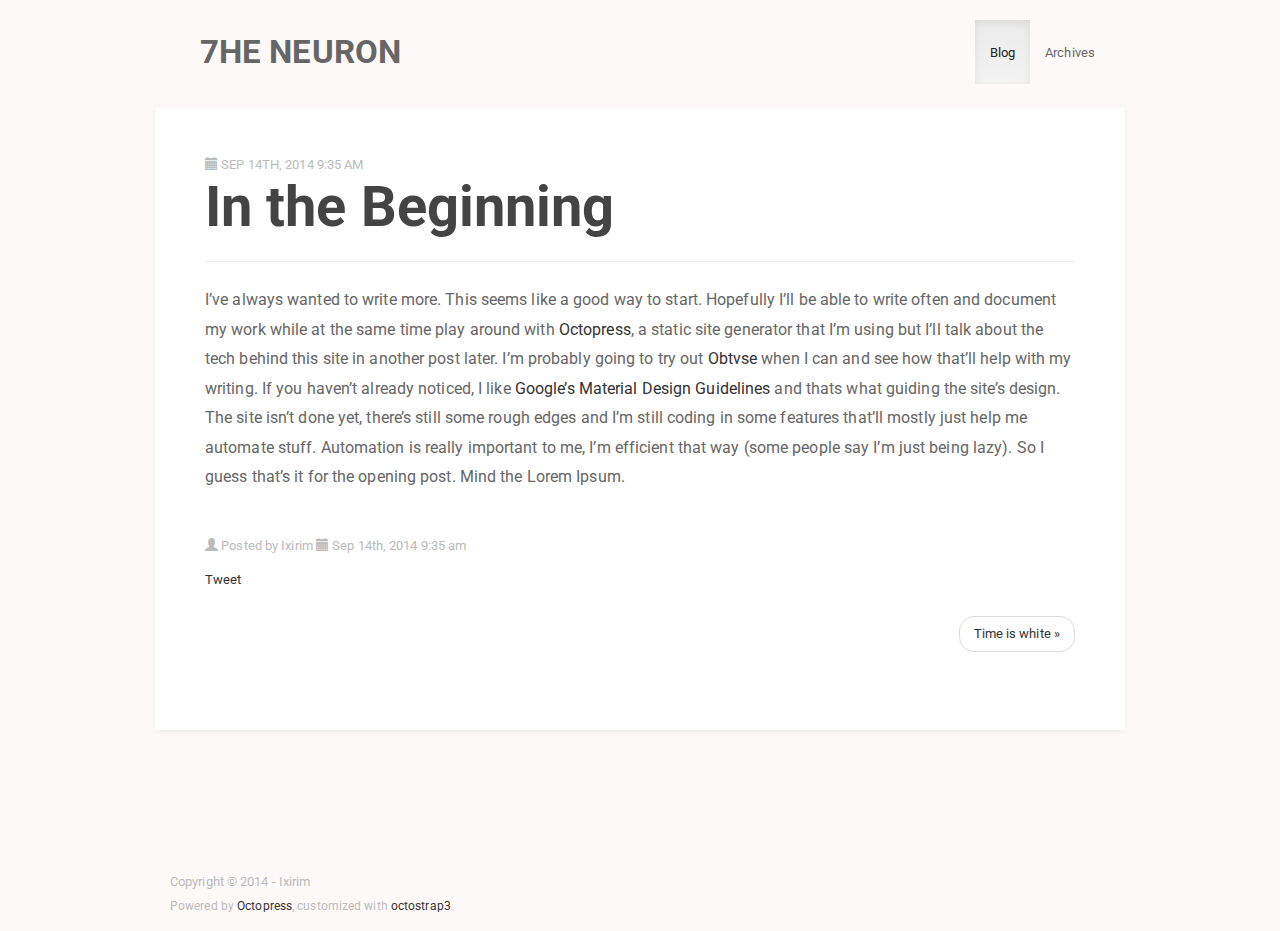
==== blog/2014/09/14/in-the-beginning/index.html @ c666ea30 "Site updated at 2014-09-15 15:05:11 UTC" ====
<!DOCTYPE html>
<html class="no-js" lang="en">
<head>
  <meta charset="utf-8">
  <title>In the Beginning - 7HE NEURON</title>
  <meta name="author" content="Ixirim">

  
  

  <!-- http://t.co/dKP3o1e -->
  <meta name="HandheldFriendly" content="True">
  <meta name="MobileOptimized" content="320">
  <meta name="viewport" content="width=device-width, initial-scale=1">

  
  <link rel="canonical" href="http://Ixirim.github.io/blog/2014/09/14/in-the-beginning">
  <link href="/favicon.png" type="image/png" rel="icon">
  <link href="/atom.xml" rel="alternate" title="7HE NEURON" type="application/atom+xml">

  <!-- http://opengraphprotocol.org/ -->
  <meta name="twitter:card" content="summary_large_image">
  <meta property="og:type" content="website">
  <meta property="og:url" content="http://Ixirim.github.io/blog/2014/09/14/in-the-beginning">
  <meta property="og:title" content="In the Beginning - 7HE NEURON">
  

  <script src="/javascripts/libs/jquery/jquery-2.0.3.min.js"></script>

<link href="/assets/bootstrap/dist/css/bootstrap.min.css" rel="stylesheet" type="text/css">
<link href="/assets/bootstrap/dist/css/bootstrap-theme.min.css" rel="stylesheet" type="text/css">

  
  <link href="/stylesheets/screen.css" media="screen, projection" rel="stylesheet" type="text/css">
  <link href="/stylesheets/custom.css" media="screen, projection" rel="stylesheet" type="text/css">

  

</head>

  <body   >
    <div id="wrap">
      <header role="banner">
        <nav class="navbar navbar-default" role="navigation">
    <div class="container">
        <div class="navbar-header">
            <button type="button" class="navbar-toggle" data-toggle="collapse" data-target=".navbar-collapse">
                <span class="icon-bar"></span>
                <span class="icon-bar"></span>
                <span class="icon-bar"></span>
            </button>
            <a class="navbar-brand" href="/">7HE NEURON</a>
        </div>

        <div class="navbar-collapse collapse">
            <ul class="nav navbar-nav navbar-right">
                <li class="active">
                    <a rel="index" href="/">Blog</a>
                </li>
                <li >
                    <a href="/blog/archives">Archives</a>
                </li>
            </ul>
        </div>
    </div>
</nav>


      </header>
      <div id="main" class="container">
        <div id="content">
          <div class="row">
  <div class="page-content col-md-12" itemscope itemtype="http://schema.org/Blog">
    <meta itemprop="name" content="7HE NEURON" />
    
    <meta itemprop="url" content="http://Ixirim.github.io" />
    <article class="hentry" role="article" itemprop="blogPost" itemscope itemtype="http://schema.org/BlogPosting">
      
  <header class="page-header">
    
      <p class="meta text-muted text-uppercase">
        












<span class="glyphicon glyphicon-calendar"></span> <time datetime="2014-09-14T09:35:42+08:00"  data-updated="true" itemprop="datePublished dateCreated"><time class='entry-date' datetime='2014-09-14T09:35:42+08:00'><span class='date'><span class='date-month'>Sep</span> <span class='date-day'>14</span><span class='date-suffix'>th</span>, <span class='date-year'>2014</span></span> <span class='time'>9:35 am</span></time></time>
        
      </p>
    
    
    <h1 class="entry-title" itemprop="name headline">
        In the Beginning
        
    </h1>
    
  </header>


<div class="entry-content clearfix" itemprop="articleBody description"><p>I&rsquo;ve always wanted to write more. This seems like a good way to start. Hopefully I&rsquo;ll be able to write often and document my work while at the same time play around with <a href="http://octopress.org/">Octopress</a>, a static site generator that I&rsquo;m using but I&rsquo;ll talk about the tech behind this site in another post later. I&rsquo;m probably going to try out <a href="https://github.com/natew/obtvse2">Obtvse</a> when I can and see how that&rsquo;ll help with my writing. If you haven&rsquo;t already noticed, I  like <a href="https://www.google.com/design/">Google&rsquo;s Material Design Guidelines</a> and thats what guiding the site&rsquo;s design. The site isn&rsquo;t done yet, there&rsquo;s still some rough edges and I&rsquo;m still coding in some features that&rsquo;ll mostly just help me automate stuff. Automation is really important to me, I&rsquo;m efficient that way (some people say I&rsquo;m just being lazy). So I guess that&rsquo;s it for the opening post. Mind the Lorem Ipsum.</p>
</div>


      <footer>
        <p class="meta text-muted">
          
  

<span class="glyphicon glyphicon-user"></span> <span class="byline author vcard" itemprop="author" itemscope itemtype="http://schema.org/Person">Posted by <span class="fn" itemprop="name">Ixirim</span></span>

          












<span class="glyphicon glyphicon-calendar"></span> <time datetime="2014-09-14T09:35:42+08:00"  data-updated="true" itemprop="datePublished dateCreated"><time class='entry-date' datetime='2014-09-14T09:35:42+08:00'><span class='date'><span class='date-month'>Sep</span> <span class='date-day'>14</span><span class='date-suffix'>th</span>, <span class='date-year'>2014</span></span> <span class='time'>9:35 am</span></time></time>
          


        </p>
        
          <div class="sharing">
  
  <a href="//twitter.com/share" class="twitter-share-button" data-url="http://Ixirim.github.io/blog/2014/09/14/in-the-beginning/" data-via="" data-counturl="http://Ixirim.github.io/blog/2014/09/14/in-the-beginning/" >Tweet</a>
  
  
  
</div>

        
        
          <ul class="meta text-muted pager">
            
            
            <li class="next"><a href="/blog/2014/09/15/time-is-white/" title="Next Post: Time is white">Time is white &raquo;</a></li>
            
          </ul>
        
      </footer>
    </article>
    
  </div>

</div>

        </div>
      </div>
    </div>
    <footer role="contentinfo"><div class="container">
    <p class="text-muted credits">
  Copyright &copy; 2014 - Ixirim<br>
  <small>
      <span class="credit">Powered by <a href="http://octopress.org">Octopress</a></span>,
      <span class="credit">customized with <a href="https://github.com/kAworu/octostrap3">octostrap3</a></span>.
  </small>
</p>

</div>
</footer>
    







  <script type="text/javascript">
    (function(){
      var twitterWidgets = document.createElement('script');
      twitterWidgets.type = 'text/javascript';
      twitterWidgets.async = true;
      twitterWidgets.src = '//platform.twitter.com/widgets.js';
      document.getElementsByTagName('head')[0].appendChild(twitterWidgets);
    })();
  </script>


<script src="/assets/bootstrap/dist/js/bootstrap.min.js"></script>
<script src="/javascripts/modernizr-2.0.js"></script>


  </body>
</html>
---- stylesheets/screen.css ----
h1,h2,h3{margin-top:32px;margin-bottom:12px}h1,h2,h3{font-weight:bold}.entry-content{font-size:14px}@media only screen and (min-width: 768px){.entry-content{font-size:16px}}q{font-style:italic}q:before{content:"\201C"}q:after{content:"\201D"}.flex-content,article img,article video,article .flash-video{max-width:100%;height:auto}.basic-alignment.left,article img.left,article video.left,article .left.flash-video{float:left;margin-right:1.5em}.basic-alignment.right,article img.right,article video.right,article .right.flash-video{float:right;margin-left:1.5em}.basic-alignment.center,article img.center,article video.center,article .center.flash-video{display:block;margin:0 auto 1.5em}.basic-alignment.left,article img.left,article video.left,article .left.flash-video,.basic-alignment.right,article img.right,article video.right,article .right.flash-video{margin-bottom:.8em}.text-uppercase{text-transform:uppercase}.page-content{margin-bottom:42px}.sans,html .gist .gist-file .gist-meta{font-family:"PT Sans","Helvetica Neue",Arial,sans-serif}.serif{font-family:"PT Serif",Georgia,Times,"Times New Roman",serif}.mono{font-family:Menlo,Monaco,"Andale Mono","lucida console","Courier New",monospace}header[role=banner] .navbar li img{height:18px}header[role=banner] .navbar a.subscribe-rss,header[role=banner] .navbar a.subscribe-email{padding-top:0.9em;padding-bottom:0.9em}article img:not(.no-border){-webkit-border-radius:0.3em;-moz-border-radius:0.3em;-ms-border-radius:0.3em;-o-border-radius:0.3em;border-radius:0.3em;-webkit-box-shadow:rgba(0,0,0,0.15) 0 1px 4px;-moz-box-shadow:rgba(0,0,0,0.15) 0 1px 4px;box-shadow:rgba(0,0,0,0.15) 0 1px 4px;-webkit-box-sizing:border-box;-moz-box-sizing:border-box;box-sizing:border-box;border:#fff 0.5em solid}article video,article .flash-video{margin:0 auto 1.5em}article video{display:block;width:100%}article .flash-video>div{position:relative;display:block;padding-bottom:56.25%;padding-top:1px;height:0;overflow:hidden}article .flash-video>div iframe,article .flash-video>div object,article .flash-video>div embed{position:absolute;top:0;left:0;width:100%;height:100%}article>footer{padding-bottom:1em;margin-top:2em}article>footer p.meta{margin-bottom:.8em;clear:both}.separator{content:"\2022 ";padding:0 .4em 0 .2em;display:inline-block}.page-header p.meta{margin-bottom:0}.page-header .entry-title{margin-top:0}.pager{margin-top:42px}.meta.pager{margin-top:24px}#archive #content>div,#archive #content>div>article{padding-top:0}#blog-archives article{margin-top:inherit;margin-bottom:inherit;padding:1em 0 1em;position:relative}#blog-archives article:last-child{background:none}#blog-archives h1{margin-bottom:.3em}#blog-archives h2{border:none;display:none}#blog-archives h1 a{font-weight:normal;display:inline-block}#blog-archives .entry-content{display:none}#blog-archives time .month,#blog-archives time .day{display:inline-block}#blog-archives time .month{text-transform:uppercase}@media only screen and (min-width: 768px){#blog-archives article{margin-left:7em}#blog-archives h2{float:left;margin-top:1.8em;font-weight:normal;display:inline-block;position:relative}#blog-archives .year{display:none}#blog-archives article{padding-bottom:.7em}#blog-archives a.category{line-height:1.1em}}#content>.category article{margin-left:0;padding-left:6.8em}#content>.category .year{display:inline}.gist-file table.highlight{width:100%}.highlight{-webkit-border-radius:5px;-moz-border-radius:5px;-ms-border-radius:5px;-o-border-radius:5px;border-radius:5px}.highlight table td.code{width:100%}figcaption+.highlight{-moz-border-radius-topleft:0;-webkit-border-top-left-radius:0;border-top-left-radius:0;-moz-border-radius-topright:0;-webkit-border-top-right-radius:0;border-top-right-radius:0}.highlight .line-numbers,.gist-file .line-numbers{text-align:right;font-size:13px;line-height:1.45em;background:#fff url('/images/noise.png?1410657606') top left !important;border-right:1px solid #ebe4ce !important;-webkit-box-shadow:#fff -1px 0 inset;-moz-box-shadow:#fff -1px 0 inset;box-shadow:#fff -1px 0 inset;text-shadow:#f1ecdc 0 -1px;padding:1em .8em .8em .8em !important;-webkit-border-radius:0;-moz-border-radius:0;-ms-border-radius:0;-o-border-radius:0;border-radius:0}.highlight .line-numbers span,.gist-file .line-numbers span{color:#93a1a1 !important}figure.code,.gist,pre{-webkit-box-shadow:rgba(0,0,0,0.06) 0 0 10px;-moz-box-shadow:rgba(0,0,0,0.06) 0 0 10px;box-shadow:rgba(0,0,0,0.06) 0 0 10px}figure.code .highlight pre,.gist .highlight pre,pre .highlight pre{-webkit-box-shadow:none;-moz-box-shadow:none;box-shadow:none}.gist .highlight *::-moz-selection,figure.code .highlight *::-moz-selection{background:#c7c7c7;color:inherit;text-shadow:#839496 0 1px}.gist .highlight *::-webkit-selection,figure.code .highlight *::-webkit-selection{background:#c7c7c7;color:inherit;text-shadow:#839496 0 1px}.gist .highlight *::selection,figure.code .highlight *::selection{background:#c7c7c7;color:inherit;text-shadow:#839496 0 1px}html .gist .gist-file{margin-bottom:0;position:relative;border:none;padding-top:2.5em !important}html .gist .gist-file .highlight{margin-bottom:0}html .gist .gist-file .gist-syntax{background:none !important}html .gist .gist-file .gist-syntax .gist-highlight{background:#fcfcfc !important}html .gist .gist-file .gist-syntax .highlight pre{padding:0}html .gist .gist-file .gist-meta{padding:.6em 0.8em;color:#93a1a1;font-size:.7em !important;background:transparent;line-height:1.5em}html .gist .gist-file .gist-meta a{color:#75878b !important;text-decoration:none}html .gist .gist-file .gist-meta a:hover{text-decoration:underline}html .gist .gist-file .gist-meta a:hover{color:#586e75 !important}html .gist .gist-file .gist-meta a[href*='#file']{top:0.75em;left:0.5em;position:absolute;color:#474747 !important}html .gist .gist-file .gist-meta a[href*='#file']:hover{color:#1863a1 !important}html .gist .gist-file .gist-meta a[href*=raw]{top:0.75em;position:absolute;right:.8em;text-decoration:none;z-index:1;font-size:13px;padding-left:3em}html .gist .gist-file .gist-meta a[href*=raw]:hover{text-decoration:underline}.pre-code,html .gist .gist-file .gist-syntax .highlight pre,.highlight code{white-space:pre;font-family:Menlo,Monaco,"Andale Mono","lucida console","Courier New",monospace !important;overflow:scroll;overflow-y:hidden;display:block;padding:.8em;overflow-x:auto;line-height:1.45em;background:#fcfcfc url('/images/noise.png?1410657606') top left !important;color:#586e75 !important}.pre-code span,html .gist .gist-file .gist-syntax .highlight pre span,.highlight code span{color:#586e75 !important}.pre-code span,html .gist .gist-file .gist-syntax .highlight pre span,.highlight code span{font-style:normal !important;font-weight:normal !important}.pre-code .c,html .gist .gist-file .gist-syntax .highlight pre .c,.highlight code .c{color:#93a1a1 !important;font-style:italic !important}.pre-code .cm,html .gist .gist-file .gist-syntax .highlight pre .cm,.highlight code .cm{color:#93a1a1 !important;font-style:italic !important}.pre-code .cp,html .gist .gist-file .gist-syntax .highlight pre .cp,.highlight code .cp{color:#93a1a1 !important;font-style:italic !important}.pre-code .c1,html .gist .gist-file .gist-syntax .highlight pre .c1,.highlight code .c1{color:#93a1a1 !important;font-style:italic !important}.pre-code .cs,html .gist .gist-file .gist-syntax .highlight pre .cs,.highlight code .cs{color:#93a1a1 !important;font-weight:bold !important;font-style:italic !important}.pre-code .err,html .gist .gist-file .gist-syntax .highlight pre .err,.highlight code .err{color:#dc322f !important;background:none !important}.pre-code .k,html .gist .gist-file .gist-syntax .highlight pre .k,.highlight code .k{color:#cb4b16 !important}.pre-code .o,html .gist .gist-file .gist-syntax .highlight pre .o,.highlight code .o{color:#586e75 !important;font-weight:bold !important}.pre-code .p,html .gist .gist-file .gist-syntax .highlight pre .p,.highlight code .p{color:#586e75 !important}.pre-code .ow,html .gist .gist-file .gist-syntax .highlight pre .ow,.highlight code .ow{color:#2aa198 !important;font-weight:bold !important}.pre-code .gd,html .gist .gist-file .gist-syntax .highlight pre .gd,.highlight code .gd{color:#586e75 !important;background-color:#f4c9c8 !important;display:inline-block}.pre-code .gd .x,html .gist .gist-file .gist-syntax .highlight pre .gd .x,.highlight code .gd .x{color:#586e75 !important;background-color:#f0b5b4 !important;display:inline-block}.pre-code .ge,html .gist .gist-file .gist-syntax .highlight pre .ge,.highlight code .ge{color:#586e75 !important;font-style:italic !important}.pre-code .gh,html .gist .gist-file .gist-syntax .highlight pre .gh,.highlight code .gh{color:#93a1a1 !important}.pre-code .gi,html .gist .gist-file .gist-syntax .highlight pre .gi,.highlight code .gi{color:#586e75 !important;background-color:#e4e8c9 !important;display:inline-block}.pre-code .gi .x,html .gist .gist-file .gist-syntax .highlight pre .gi .x,.highlight code .gi .x{color:#586e75 !important;background-color:#ccd497 !important;display:inline-block}.pre-code .gs,html .gist .gist-file .gist-syntax .highlight pre .gs,.highlight code .gs{color:#586e75 !important;font-weight:bold !important}.pre-code .gu,html .gist .gist-file .gist-syntax .highlight pre .gu,.highlight code .gu{color:#6c71c4 !important}.pre-code .kc,html .gist .gist-file .gist-syntax .highlight pre .kc,.highlight code .kc{color:#859900 !important;font-weight:bold !important}.pre-code .kd,html .gist .gist-file .gist-syntax .highlight pre .kd,.highlight code .kd{color:#268bd2 !important}.pre-code .kp,html .gist .gist-file .gist-syntax .highlight pre .kp,.highlight code .kp{color:#cb4b16 !important;font-weight:bold !important}.pre-code .kr,html .gist .gist-file .gist-syntax .highlight pre .kr,.highlight code .kr{color:#d33682 !important;font-weight:bold !important}.pre-code .kt,html .gist .gist-file .gist-syntax .highlight pre .kt,.highlight code .kt{color:#2aa198 !important}.pre-code .n,html .gist .gist-file .gist-syntax .highlight pre .n,.highlight code .n{color:#268bd2 !important}.pre-code .na,html .gist .gist-file .gist-syntax .highlight pre .na,.highlight code .na{color:#268bd2 !important}.pre-code .nb,html .gist .gist-file .gist-syntax .highlight pre .nb,.highlight code .nb{color:#859900 !important}.pre-code .nc,html .gist .gist-file .gist-syntax .highlight pre .nc,.highlight code .nc{color:#d33682 !important}.pre-code .no,html .gist .gist-file .gist-syntax .highlight pre .no,.highlight code .no{color:#b58900 !important}.pre-code .nl,html .gist .gist-file .gist-syntax .highlight pre .nl,.highlight code .nl{color:#859900 !important}.pre-code .ne,html .gist .gist-file .gist-syntax .highlight pre .ne,.highlight code .ne{color:#268bd2 !important;font-weight:bold !important}.pre-code .nf,html .gist .gist-file .gist-syntax .highlight pre .nf,.highlight code .nf{color:#268bd2 !important;font-weight:bold !important}.pre-code .nn,html .gist .gist-file .gist-syntax .highlight pre .nn,.highlight code .nn{color:#b58900 !important}.pre-code .nt,html .gist .gist-file .gist-syntax .highlight pre .nt,.highlight code .nt{color:#268bd2 !important;font-weight:bold !important}.pre-code .nx,html .gist .gist-file .gist-syntax .highlight pre .nx,.highlight code .nx{color:#b58900 !important}.pre-code .vg,html .gist .gist-file .gist-syntax .highlight pre .vg,.highlight code .vg{color:#268bd2 !important}.pre-code .vi,html .gist .gist-file .gist-syntax .highlight pre .vi,.highlight code .vi{color:#268bd2 !important}.pre-code .nv,html .gist .gist-file .gist-syntax .highlight pre .nv,.highlight code .nv{color:#268bd2 !important}.pre-code .mf,html .gist .gist-file .gist-syntax .highlight pre .mf,.highlight code .mf{color:#2aa198 !important}.pre-code .m,html .gist .gist-file .gist-syntax .highlight pre .m,.highlight code .m{color:#2aa198 !important}.pre-code .mh,html .gist .gist-file .gist-syntax .highlight pre .mh,.highlight code .mh{color:#2aa198 !important}.pre-code .mi,html .gist .gist-file .gist-syntax .highlight pre .mi,.highlight code .mi{color:#2aa198 !important}.pre-code .s,html .gist .gist-file .gist-syntax .highlight pre .s,.highlight code .s{color:#2aa198 !important}.pre-code .sd,html .gist .gist-file .gist-syntax .highlight pre .sd,.highlight code .sd{color:#2aa198 !important}.pre-code .s2,html .gist .gist-file .gist-syntax .highlight pre .s2,.highlight code .s2{color:#2aa198 !important}.pre-code .se,html .gist .gist-file .gist-syntax .highlight pre .se,.highlight code .se{color:#dc322f !important}.pre-code .si,html .gist .gist-file .gist-syntax .highlight pre .si,.highlight code .si{color:#268bd2 !important}.pre-code .sr,html .gist .gist-file .gist-syntax .highlight pre .sr,.highlight code .sr{color:#2aa198 !important}.pre-code .s1,html .gist .gist-file .gist-syntax .highlight pre .s1,.highlight code .s1{color:#2aa198 !important}.pre-code div .gd,html .gist .gist-file .gist-syntax .highlight pre div .gd,.highlight code div .gd,.pre-code div .gd .x,html .gist .gist-file .gist-syntax .highlight pre div .gd .x,.highlight code div .gd .x,.pre-code div .gi,html .gist .gist-file .gist-syntax .highlight pre div .gi,.highlight code div .gi,.pre-code div .gi .x,html .gist .gist-file .gist-syntax .highlight pre div .gi .x,.highlight code div .gi .x{display:inline-block;width:100%}.highlight,.gist-highlight{margin-bottom:1.8em;background:#fcfcfc url('/images/noise.png?1410657606') top left;overflow-y:hidden;overflow-x:auto}.highlight pre,.gist-highlight pre{background:none;-webkit-border-radius:0px;-moz-border-radius:0px;-ms-border-radius:0px;-o-border-radius:0px;border-radius:0px;border:none;padding:0;margin-bottom:0}pre::-webkit-scrollbar,.highlight::-webkit-scrollbar,.gist-highlight::-webkit-scrollbar{height:.5em;background:rgba(0,0,0,0.15)}pre::-webkit-scrollbar-thumb:horizontal,.highlight::-webkit-scrollbar-thumb:horizontal,.gist-highlight::-webkit-scrollbar-thumb:horizontal{background:rgba(0,0,0,0.15);-webkit-border-radius:4px;border-radius:4px}.highlight code{background:#000}figure.code,.gist{background:none;padding:0;margin-bottom:1.5em}figure.code pre,.gist pre{margin-bottom:0}figure.code figcaption,.gist figcaption{position:relative}figure.code .highlight,.gist .highlight{margin-bottom:0}.code-title{text-align:center;font-size:13px;line-height:2em;text-shadow:#cbcccc 0 1px 0;color:#474747;font-weight:normal;margin-bottom:0;-moz-border-radius-topleft:5px;-webkit-border-top-left-radius:5px;border-top-left-radius:5px;-moz-border-radius-topright:5px;-webkit-border-top-right-radius:5px;border-top-right-radius:5px;font-family:"Helvetica Neue", Arial, "Lucida Grande", "Lucida Sans Unicode", Lucida, sans-serif;background:#aaa url('/images/code_bg.png?1410657606') top repeat-x;border:1px solid #565656;border-top-color:#cbcbcb;border-left-color:#a5a5a5;border-right-color:#a5a5a5;border-bottom:0}.download-source,figure.code figcaption a,.gist figcaption a{top:0.9em;position:absolute;right:.8em;text-decoration:none;z-index:1;font-size:13px;padding-left:3em}.download-source:hover,figure.code figcaption a:hover,.gist figcaption a:hover{text-decoration:underline}figure.code:not(.panel),.gist{border:1px solid #ddd;-webkit-border-radius:5px;-moz-border-radius:5px;-ms-border-radius:5px;-o-border-radius:5px;border-radius:5px}figure.code:not(.panel) .highlight,.gist .highlight{border-top:1px solid #ddd;-webkit-border-radius:5px;-moz-border-radius:5px;-ms-border-radius:5px;-o-border-radius:5px;border-radius:5px;-moz-border-radius-topleft:0;-webkit-border-top-left-radius:0;border-top-left-radius:0;-moz-border-radius-topright:0;-webkit-border-top-right-radius:0;border-top-right-radius:0}figure.code:not(.panel) figcaption,.gist figcaption{padding:10px 15px}figure.code:not(.panel) figcaption,figure.code:not(.panel) .gist-file,.gist figcaption,.gist .gist-file{color:#333;background-color:#f5f5f5;-webkit-border-radius:5px;-moz-border-radius:5px;-ms-border-radius:5px;-o-border-radius:5px;border-radius:5px}figure.code:not(.panel) figcaption span,figure.code:not(.panel) figcaption a[href*='#file'],figure.code:not(.panel) .gist-file span,figure.code:not(.panel) .gist-file a[href*='#file'],.gist figcaption span,.gist figcaption a[href*='#file'],.gist .gist-file span,.gist .gist-file a[href*='#file']{font-size:16px;line-height:1.45em;font-weight:bold}#gh_repos p{font-size:13px}.gh-profile-link{margin:6px;font-size:13px}.googleplus h1{-moz-box-shadow:none !important;-webkit-box-shadow:none !important;-o-box-shadow:none !important;box-shadow:none !important;border-bottom:0px none !important}.googleplus a{text-decoration:none;white-space:normal !important;line-height:32px}.googleplus a img{float:left;margin-right:0.5em;border:0 none}.googleplus-hidden{position:absolute;top:-1000em;left:-1000em}body figure.code{padding:0}body figure.code .highlight code{-webkit-border-radius:0;-moz-border-radius:0;-ms-border-radius:0;-o-border-radius:0;border-radius:0}body figure.code .highlight pre{white-space:pre}html,body{height:100%}#wrap{min-height:100%;height:auto !important;height:100%;margin:0 auto -60px;padding:0 0 60px}footer[role=contentinfo]{height:60px}
---- stylesheets/custom.css ----
@media (min-width: 1200px){
	.container {
		width: 970px;
		}
}

body {
	background: rgba(255, 250, 250, 1);
	}

a {
	color: #333333;
	}
.navbar {
	background: none;
	border: none;
	box-shadow: none;
	margin-top: 20px;
	}
	
.navbar-header {
	margin: 0 0 0 30px !important;
	}
	
.navbar-brand {
	font-weight: bold;
	font-size: 2.5em;
}

#main {
	background: #ffffff;
	padding: 0 50px;
	box-shadow: inset 0 1px 0 rgba(255,255,255,.15),0 1px 5px rgba(0,0,0,.075);
	}
	
#wrap {
	margin-bottom: -50px !important;
	}
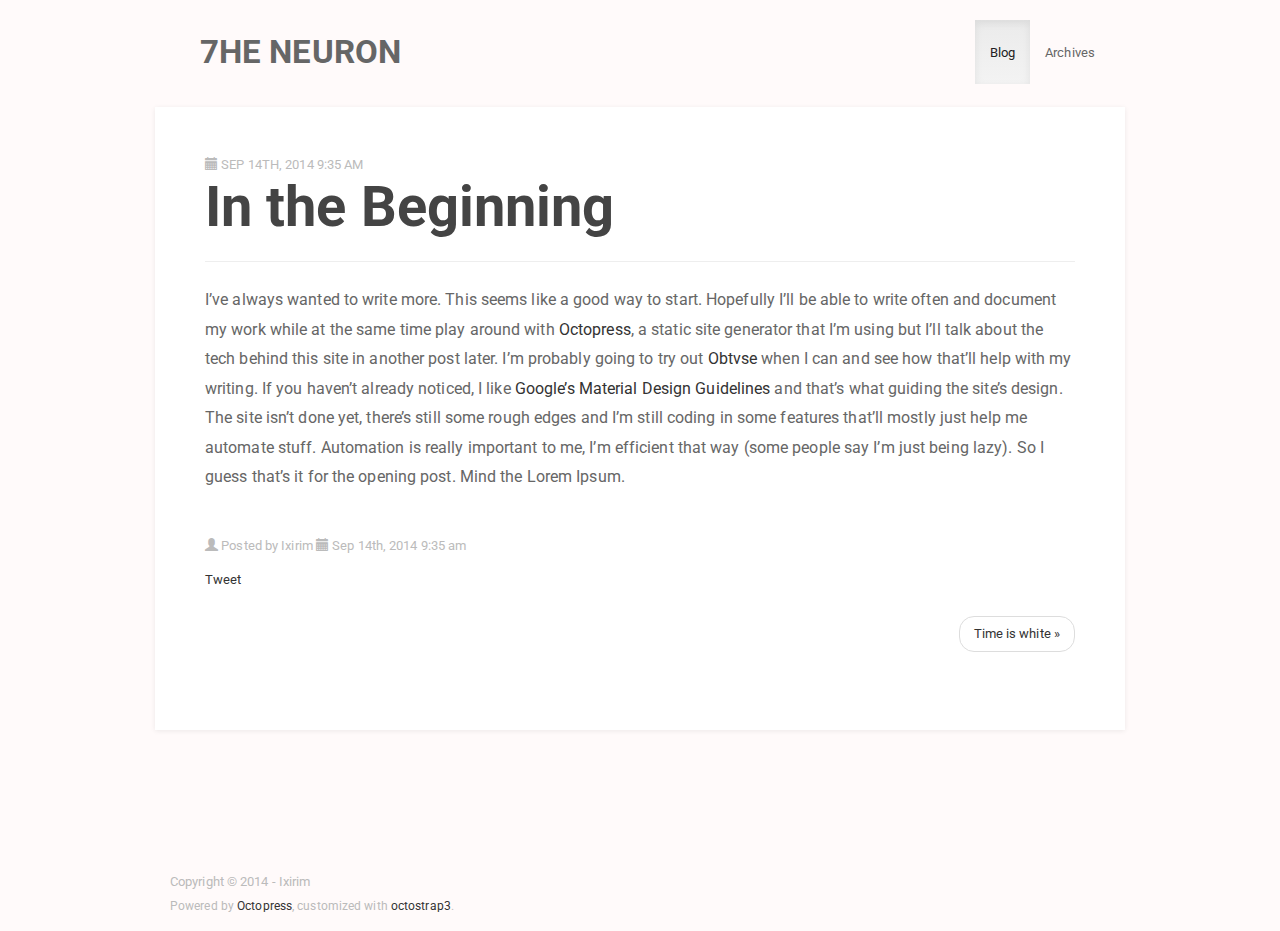
==== commit 1d207384: "Site updated at 2014-09-15 15:13:02 UTC" ====
--- a/blog/2014/09/14/in-the-beginning/index.html
+++ b/blog/2014/09/14/in-the-beginning/index.html
@@ -105,7 +105,7 @@
   </header>
 
 
-<div class="entry-content clearfix" itemprop="articleBody description"><p>I&rsquo;ve always wanted to write more. This seems like a good way to start. Hopefully I&rsquo;ll be able to write often and document my work while at the same time play around with <a href="http://octopress.org/">Octopress</a>, a static site generator that I&rsquo;m using but I&rsquo;ll talk about the tech behind this site in another post later. I&rsquo;m probably going to try out <a href="https://github.com/natew/obtvse2">Obtvse</a> when I can and see how that&rsquo;ll help with my writing. If you haven&rsquo;t already noticed, I  like <a href="https://www.google.com/design/">Google&rsquo;s Material Design Guidelines</a> and thats what guiding the site&rsquo;s design. The site isn&rsquo;t done yet, there&rsquo;s still some rough edges and I&rsquo;m still coding in some features that&rsquo;ll mostly just help me automate stuff. Automation is really important to me, I&rsquo;m efficient that way (some people say I&rsquo;m just being lazy). So I guess that&rsquo;s it for the opening post. Mind the Lorem Ipsum.</p>
+<div class="entry-content clearfix" itemprop="articleBody description"><p>I&rsquo;ve always wanted to write more. This seems like a good way to start. Hopefully I&rsquo;ll be able to write often and document my work while at the same time play around with <a href="http://octopress.org/">Octopress</a>, a static site generator that I&rsquo;m using but I&rsquo;ll talk about the tech behind this site in another post later. I&rsquo;m probably going to try out <a href="https://github.com/natew/obtvse2">Obtvse</a> when I can and see how that&rsquo;ll help with my writing. If you haven&rsquo;t already noticed, I  like <a href="https://www.google.com/design/">Google&rsquo;s Material Design Guidelines</a> and that&rsquo;s what guiding the site&rsquo;s design. The site isn&rsquo;t done yet, there&rsquo;s still some rough edges and I&rsquo;m still coding in some features that&rsquo;ll mostly just help me automate stuff. Automation is really important to me, I&rsquo;m efficient that way (some people say I&rsquo;m just being lazy). So I guess that&rsquo;s it for the opening post. Mind the Lorem Ipsum.</p>
 </div>
 
 
